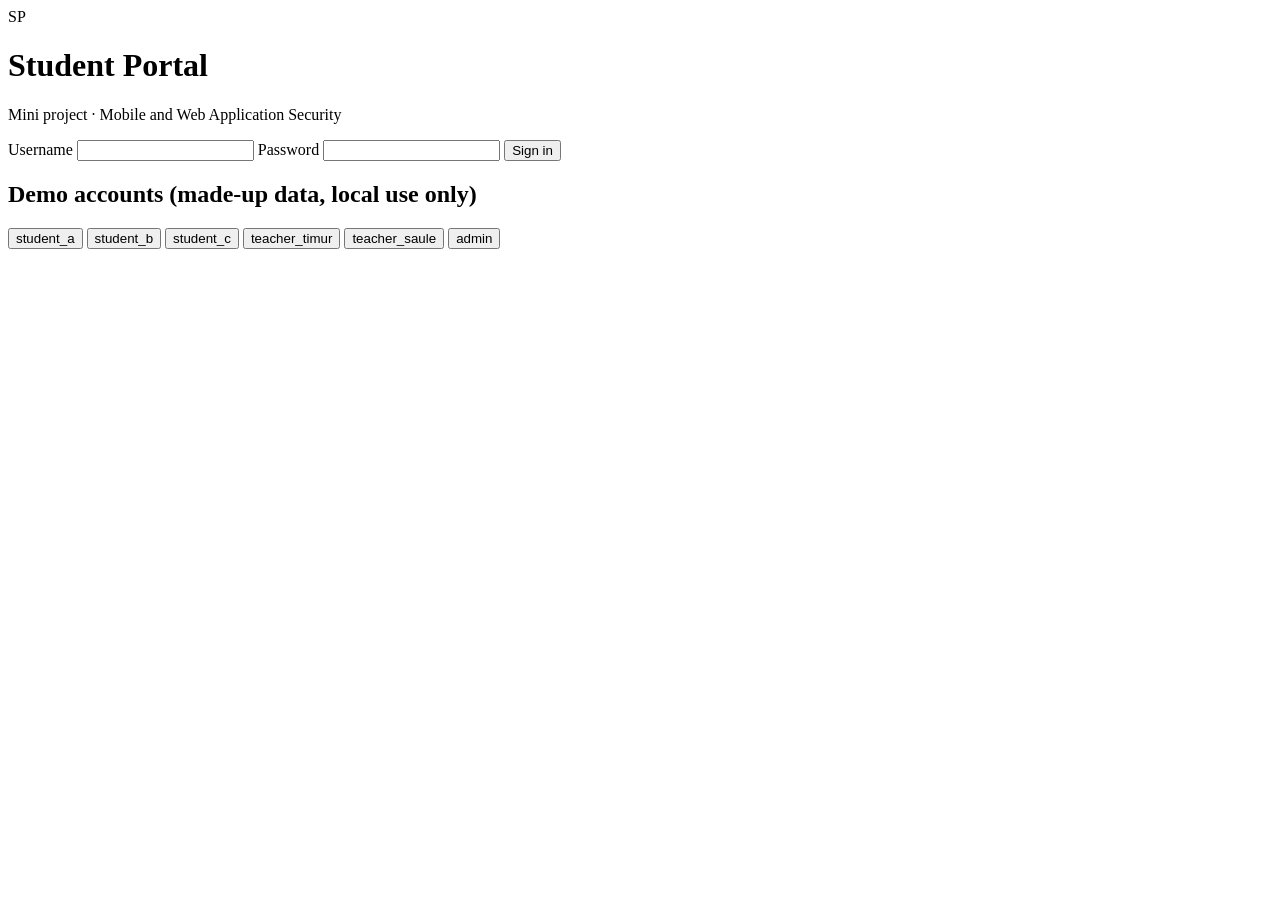
==== src/main/resources/static/index.html @ be2c6120 "feat: Student Portal v1 (intentionally vulnerable build) Spring Boot backend (JWT, roles STUDENT/TEA" ====
<!DOCTYPE html>
<html lang="en">
<head>
    <meta charset="UTF-8">
    <meta name="viewport" content="width=device-width, initial-scale=1">
    <title>Sign in · Secure Student Portal</title>
    <link rel="stylesheet" href="/css/style.css">
</head>
<body class="login-page">
<main class="login-card">
    <div class="brand">
        <span class="brand-mark">SP</span>
        <div>
            <h1>Student Portal</h1>
            <p class="muted">Mini project · Mobile and Web Application Security</p>
        </div>
    </div>

    <p id="build-badge" class="badge hidden"></p>

    <form id="login-form" autocomplete="off" novalidate>
        <label for="username">Username</label>
        <input id="username" name="username" required maxlength="64" autocomplete="username">

        <label for="password">Password</label>
        <input id="password" name="password" type="password" required maxlength="128"
               autocomplete="current-password">

        <button type="submit" class="btn primary">Sign in</button>
        <p id="login-error" class="error hidden" role="alert"></p>
    </form>

    <section class="demo-accounts">
        <h2>Demo accounts <span class="muted">(made-up data, local use only)</span></h2>
        <div class="chips">
            <button type="button" class="chip" data-user="student_a" data-pass="Student#2026">student_a</button>
            <button type="button" class="chip" data-user="student_b" data-pass="Student#2026">student_b</button>
            <button type="button" class="chip" data-user="student_c" data-pass="Student#2026">student_c</button>
            <button type="button" class="chip" data-user="teacher_timur" data-pass="Teacher#2026">teacher_timur</button>
            <button type="button" class="chip" data-user="teacher_saule" data-pass="Teacher#2026">teacher_saule</button>
            <button type="button" class="chip" data-user="admin" data-pass="Admin#2026">admin</button>
        </div>
    </section>
</main>
<script src="/js/api.js"></script>
<script src="/js/login.js"></script>
</body>
</html>
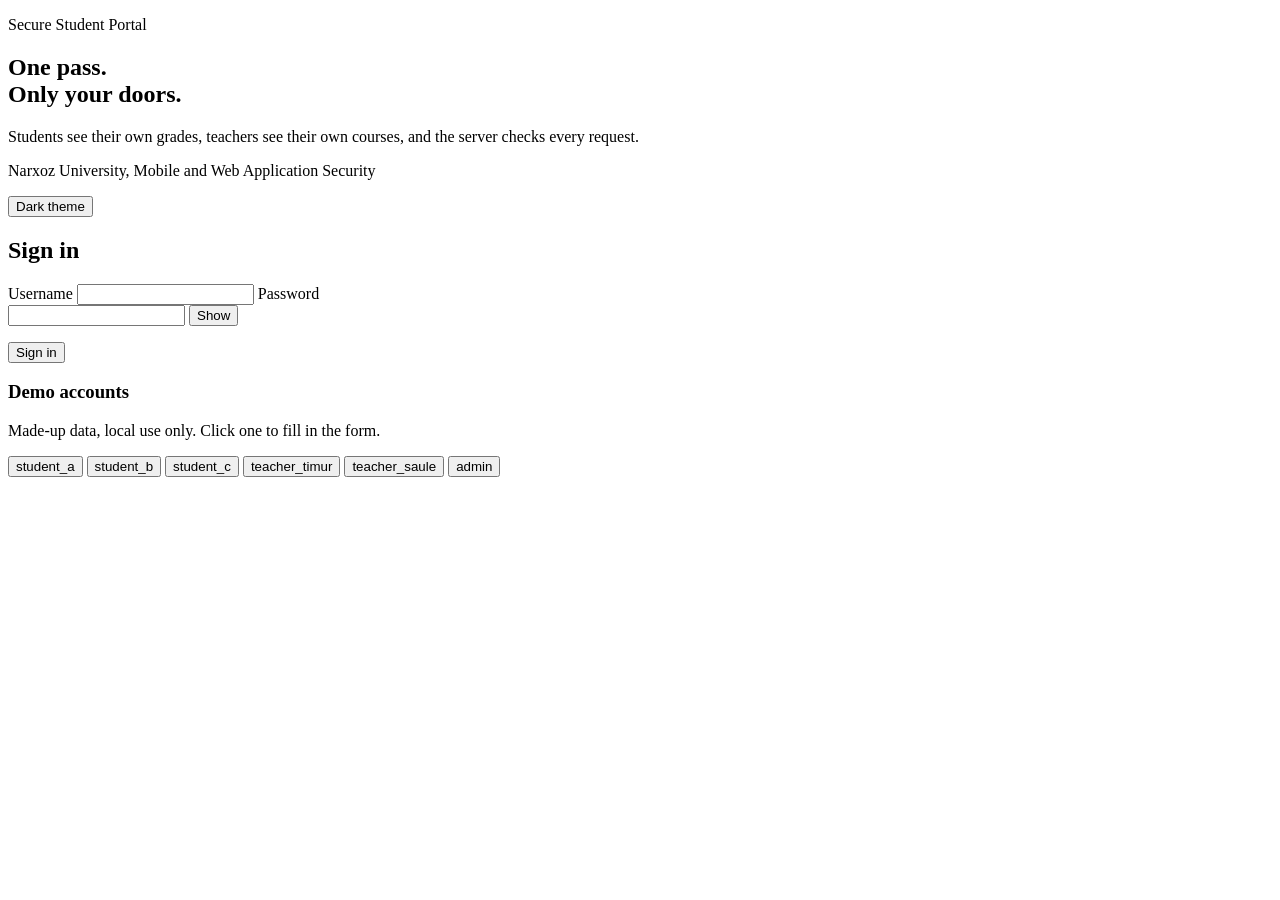
==== commit e4188afa: "feat(ui): campus pass design, dark theme, access check and about pages" ====
--- a/src/main/resources/static/index.html
+++ b/src/main/resources/static/index.html
@@ -4,45 +4,59 @@
     <meta charset="UTF-8">
     <meta name="viewport" content="width=device-width, initial-scale=1">
     <title>Sign in · Secure Student Portal</title>
+    <link rel="icon" href="data:image/svg+xml,%3Csvg xmlns='http://www.w3.org/2000/svg' viewBox='0 0 32 32'%3E%3Crect width='32' height='32' rx='8' fill='%232b4cde'/%3E%3Crect x='11' y='6' width='10' height='3' rx='1.5' fill='%23fff'/%3E%3Crect x='8' y='15' width='16' height='11' rx='3' fill='%23fff'/%3E%3C/svg%3E">
     <link rel="stylesheet" href="/css/style.css">
+    <script src="/js/theme.js"></script>
 </head>
 <body class="login-page">
-<main class="login-card">
-    <div class="brand">
-        <span class="brand-mark">SP</span>
-        <div>
-            <h1>Student Portal</h1>
-            <p class="muted">Mini project · Mobile and Web Application Security</p>
-        </div>
+<aside class="login-hero">
+    <p class="wordmark">Secure Student Portal</p>
+    <div class="hero-body">
+        <h1>One pass.<br>Only your doors.</h1>
+        <p class="hero-lead">Students see their own grades, teachers see their own courses, and the server checks every request.</p>
     </div>
+    <div class="lanyard"><section id="pass" class="pass role-none" aria-label="Campus pass preview" aria-live="polite"></section></div>
+    <p class="hero-note">Narxoz University, Mobile and Web Application Security</p>
+</aside>
 
-    <p id="build-badge" class="badge hidden"></p>
+<main class="login-main">
+    <div class="login-bar">
+        <span id="build-badge" class="badge hidden"></span>
+        <button id="theme-toggle" class="btn ghost small" type="button">Dark theme</button>
+    </div>
+    <div class="login-form-wrap">
+        <h2 class="login-title">Sign in</h2>
+        <form id="login-form" autocomplete="off" novalidate>
+            <label for="username">Username</label>
+            <input id="username" name="username" required maxlength="64" autocomplete="username">
 
-    <form id="login-form" autocomplete="off" novalidate>
-        <label for="username">Username</label>
-        <input id="username" name="username" required maxlength="64" autocomplete="username">
+            <label for="password">Password</label>
+            <div class="field-with-action">
+                <input id="password" name="password" type="password" required maxlength="128"
+                       autocomplete="current-password">
+                <button id="show-password" class="field-action" type="button" aria-label="Show password">Show</button>
+            </div>
 
-        <label for="password">Password</label>
-        <input id="password" name="password" type="password" required maxlength="128"
-               autocomplete="current-password">
+            <p id="login-error" class="error hidden" role="alert"></p>
+            <button id="login-submit" type="submit" class="btn primary">Sign in</button>
+        </form>
 
-        <button type="submit" class="btn primary">Sign in</button>
-        <p id="login-error" class="error hidden" role="alert"></p>
-    </form>
-
-    <section class="demo-accounts">
-        <h2>Demo accounts <span class="muted">(made-up data, local use only)</span></h2>
-        <div class="chips">
-            <button type="button" class="chip" data-user="student_a" data-pass="Student#2026">student_a</button>
-            <button type="button" class="chip" data-user="student_b" data-pass="Student#2026">student_b</button>
-            <button type="button" class="chip" data-user="student_c" data-pass="Student#2026">student_c</button>
-            <button type="button" class="chip" data-user="teacher_timur" data-pass="Teacher#2026">teacher_timur</button>
-            <button type="button" class="chip" data-user="teacher_saule" data-pass="Teacher#2026">teacher_saule</button>
-            <button type="button" class="chip" data-user="admin" data-pass="Admin#2026">admin</button>
-        </div>
-    </section>
+        <section class="demo-accounts">
+            <h3>Demo accounts</h3>
+            <p class="muted">Made-up data, local use only. Click one to fill in the form.</p>
+            <div class="chips">
+                <button type="button" class="chip role-student" data-user="student_a" data-pass="Student#2026" data-name="Aliya Student" data-role="STUDENT">student_a</button>
+                <button type="button" class="chip role-student" data-user="student_b" data-pass="Student#2026" data-name="Bolat Student" data-role="STUDENT">student_b</button>
+                <button type="button" class="chip role-student" data-user="student_c" data-pass="Student#2026" data-name="Dana Student" data-role="STUDENT">student_c</button>
+                <button type="button" class="chip role-teacher" data-user="teacher_timur" data-pass="Teacher#2026" data-name="Timur Teacher" data-role="TEACHER">teacher_timur</button>
+                <button type="button" class="chip role-teacher" data-user="teacher_saule" data-pass="Teacher#2026" data-name="Saule Teacher" data-role="TEACHER">teacher_saule</button>
+                <button type="button" class="chip role-admin" data-user="admin" data-pass="Admin#2026" data-name="Portal Admin" data-role="ADMIN">admin</button>
+            </div>
+        </section>
+    </div>
 </main>
 <script src="/js/api.js"></script>
+<script src="/js/pass.js"></script>
 <script src="/js/login.js"></script>
 </body>
 </html>
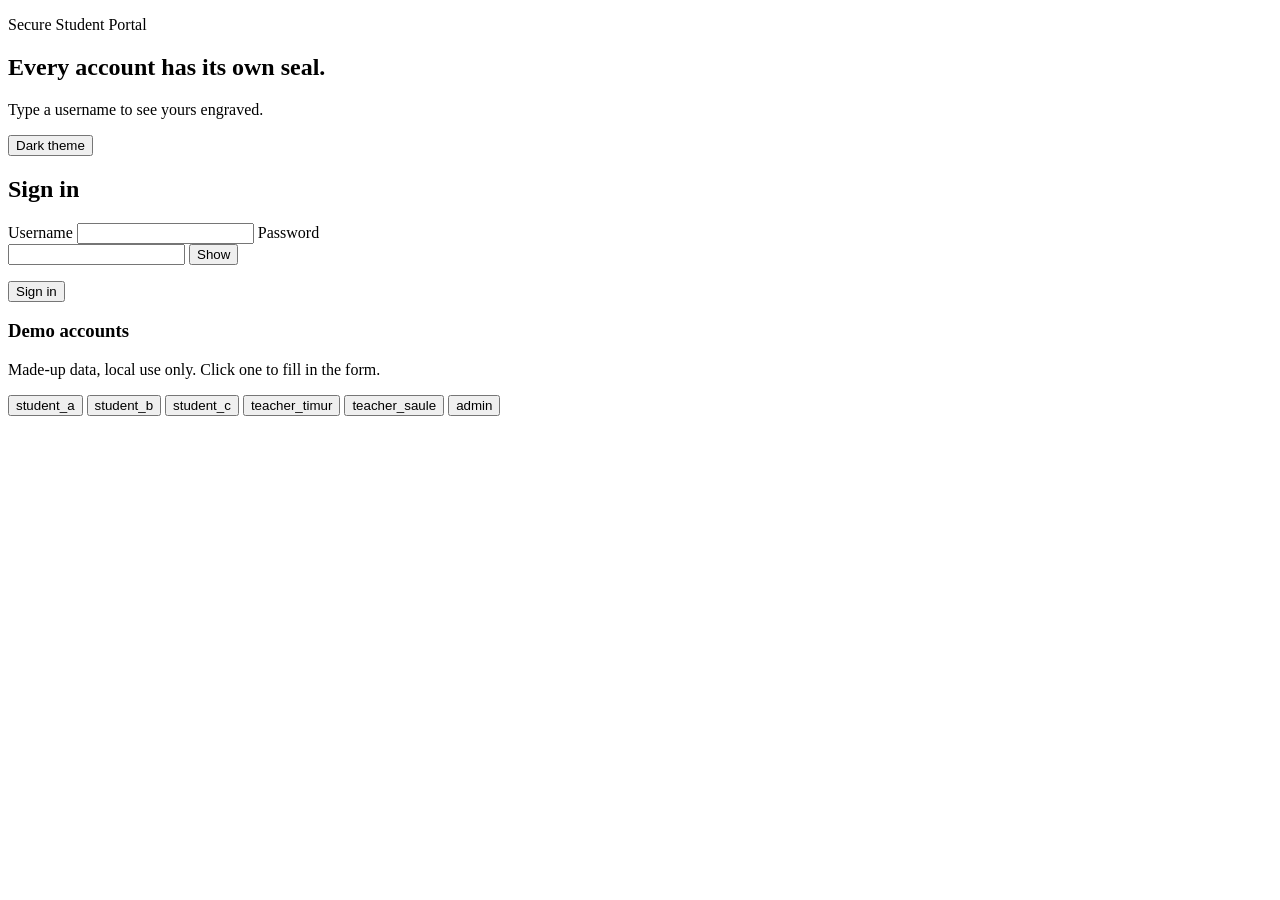
==== commit baa491ca: "feat(ui): engraved blue and white design with account seals and access stamps" ====
--- a/src/main/resources/static/index.html
+++ b/src/main/resources/static/index.html
@@ -4,19 +4,19 @@
     <meta charset="UTF-8">
     <meta name="viewport" content="width=device-width, initial-scale=1">
     <title>Sign in · Secure Student Portal</title>
-    <link rel="icon" href="data:image/svg+xml,%3Csvg xmlns='http://www.w3.org/2000/svg' viewBox='0 0 32 32'%3E%3Crect width='32' height='32' rx='8' fill='%232b4cde'/%3E%3Crect x='11' y='6' width='10' height='3' rx='1.5' fill='%23fff'/%3E%3Crect x='8' y='15' width='16' height='11' rx='3' fill='%23fff'/%3E%3C/svg%3E">
+    <link rel="icon" href="data:image/svg+xml,%3Csvg xmlns='http://www.w3.org/2000/svg' viewBox='0 0 32 32'%3E%3Crect width='32' height='32' rx='8' fill='%231440d8'/%3E%3Crect x='11' y='6' width='10' height='3' rx='1.5' fill='%23fff'/%3E%3Crect x='8' y='15' width='16' height='11' rx='3' fill='%23fff'/%3E%3C/svg%3E">
     <link rel="stylesheet" href="/css/style.css">
     <script src="/js/theme.js"></script>
 </head>
 <body class="login-page">
 <aside class="login-hero">
+    <div id="login-seal" class="login-seal"></div>
     <p class="wordmark">Secure Student Portal</p>
     <div class="hero-body">
-        <h1>One pass.<br>Only your doors.</h1>
-        <p class="hero-lead">Students see their own grades, teachers see their own courses, and the server checks every request.</p>
+        <h1>Every account has its own seal.</h1>
+        <p>Type a username to see yours engraved.</p>
     </div>
-    <div class="lanyard"><section id="pass" class="pass role-none" aria-label="Campus pass preview" aria-live="polite"></section></div>
-    <p class="hero-note">Narxoz University, Mobile and Web Application Security</p>
+    <p id="login-mrz" class="mrz" aria-hidden="true"></p>
 </aside>
 
 <main class="login-main">
@@ -45,12 +45,12 @@
             <h3>Demo accounts</h3>
             <p class="muted">Made-up data, local use only. Click one to fill in the form.</p>
             <div class="chips">
-                <button type="button" class="chip role-student" data-user="student_a" data-pass="Student#2026" data-name="Aliya Student" data-role="STUDENT">student_a</button>
-                <button type="button" class="chip role-student" data-user="student_b" data-pass="Student#2026" data-name="Bolat Student" data-role="STUDENT">student_b</button>
-                <button type="button" class="chip role-student" data-user="student_c" data-pass="Student#2026" data-name="Dana Student" data-role="STUDENT">student_c</button>
-                <button type="button" class="chip role-teacher" data-user="teacher_timur" data-pass="Teacher#2026" data-name="Timur Teacher" data-role="TEACHER">teacher_timur</button>
-                <button type="button" class="chip role-teacher" data-user="teacher_saule" data-pass="Teacher#2026" data-name="Saule Teacher" data-role="TEACHER">teacher_saule</button>
-                <button type="button" class="chip role-admin" data-user="admin" data-pass="Admin#2026" data-name="Portal Admin" data-role="ADMIN">admin</button>
+                <button type="button" class="chip" data-user="student_a" data-pass="Student#2026">student_a</button>
+                <button type="button" class="chip" data-user="student_b" data-pass="Student#2026">student_b</button>
+                <button type="button" class="chip" data-user="student_c" data-pass="Student#2026">student_c</button>
+                <button type="button" class="chip" data-user="teacher_timur" data-pass="Teacher#2026">teacher_timur</button>
+                <button type="button" class="chip" data-user="teacher_saule" data-pass="Teacher#2026">teacher_saule</button>
+                <button type="button" class="chip" data-user="admin" data-pass="Admin#2026">admin</button>
             </div>
         </section>
     </div>
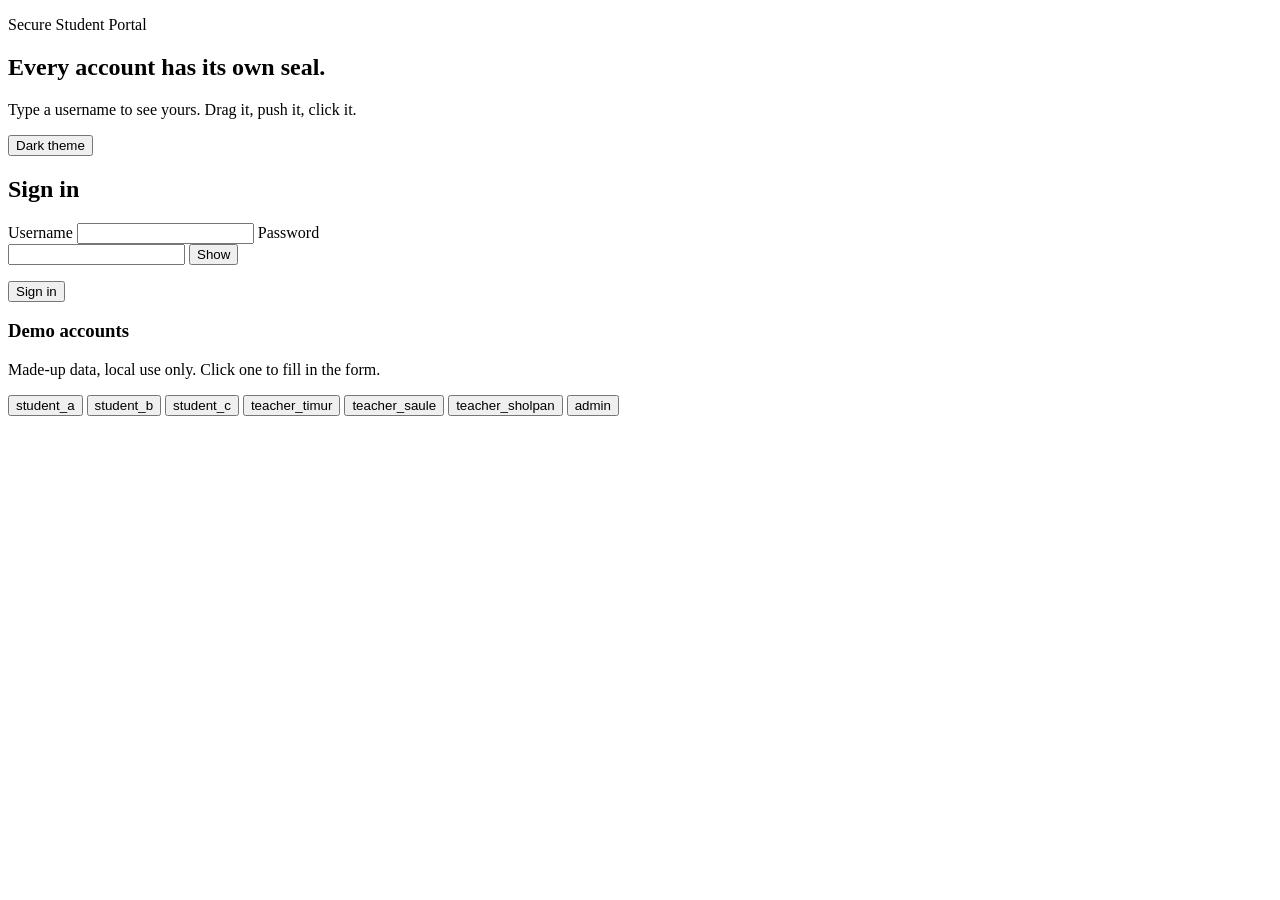
==== commit b4a286c2: "feat(ui): interactive seal, seal lab and animated access check" ====
--- a/src/main/resources/static/index.html
+++ b/src/main/resources/static/index.html
@@ -6,6 +6,7 @@
     <title>Sign in · Secure Student Portal</title>
     <link rel="icon" href="data:image/svg+xml,%3Csvg xmlns='http://www.w3.org/2000/svg' viewBox='0 0 32 32'%3E%3Crect width='32' height='32' rx='8' fill='%231440d8'/%3E%3Crect x='11' y='6' width='10' height='3' rx='1.5' fill='%23fff'/%3E%3Crect x='8' y='15' width='16' height='11' rx='3' fill='%23fff'/%3E%3C/svg%3E">
     <link rel="stylesheet" href="/css/style.css">
+    <script src="/js/motion.js"></script>
     <script src="/js/theme.js"></script>
 </head>
 <body class="login-page">
@@ -14,7 +15,7 @@
     <p class="wordmark">Secure Student Portal</p>
     <div class="hero-body">
         <h1>Every account has its own seal.</h1>
-        <p>Type a username to see yours engraved.</p>
+        <p>Type a username to see yours. Drag it, push it, click it.</p>
     </div>
     <p id="login-mrz" class="mrz" aria-hidden="true"></p>
 </aside>
@@ -50,12 +51,14 @@
                 <button type="button" class="chip" data-user="student_c" data-pass="Student#2026">student_c</button>
                 <button type="button" class="chip" data-user="teacher_timur" data-pass="Teacher#2026">teacher_timur</button>
                 <button type="button" class="chip" data-user="teacher_saule" data-pass="Teacher#2026">teacher_saule</button>
+                <button type="button" class="chip" data-user="teacher_sholpan" data-pass="Teacher#2026">teacher_sholpan</button>
                 <button type="button" class="chip" data-user="admin" data-pass="Admin#2026">admin</button>
             </div>
         </section>
     </div>
 </main>
 <script src="/js/api.js"></script>
+<script src="/js/seal.js"></script>
 <script src="/js/pass.js"></script>
 <script src="/js/login.js"></script>
 </body>
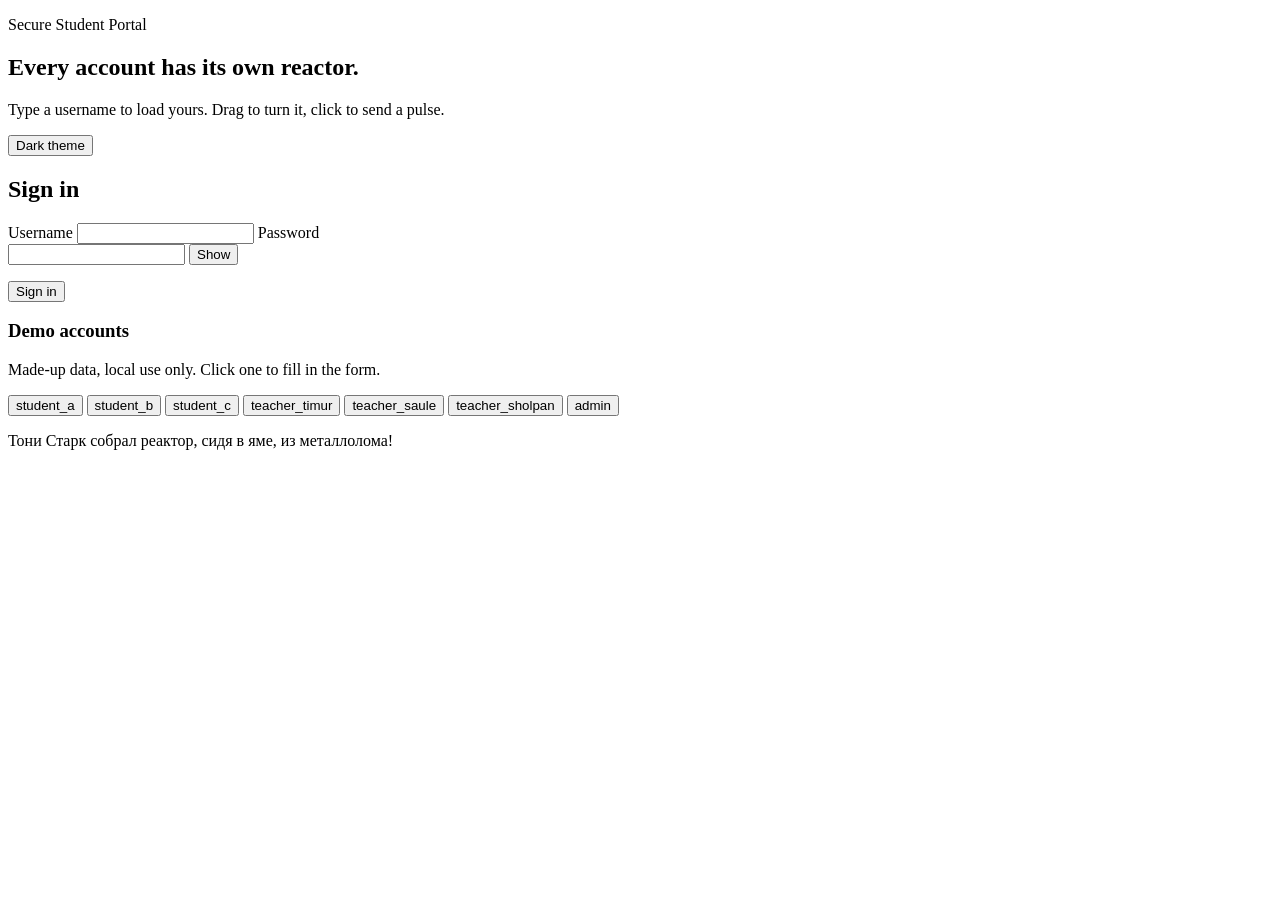
==== commit b8b4e9b7: "feat(ui): customizable 3D reactor instead of the seal" ====
--- a/src/main/resources/static/index.html
+++ b/src/main/resources/static/index.html
@@ -6,17 +6,20 @@
     <title>Sign in · Secure Student Portal</title>
     <link rel="icon" href="data:image/svg+xml,%3Csvg xmlns='http://www.w3.org/2000/svg' viewBox='0 0 32 32'%3E%3Crect width='32' height='32' rx='8' fill='%231440d8'/%3E%3Crect x='11' y='6' width='10' height='3' rx='1.5' fill='%23fff'/%3E%3Crect x='8' y='15' width='16' height='11' rx='3' fill='%23fff'/%3E%3C/svg%3E">
     <link rel="stylesheet" href="/css/style.css">
+    <link rel="stylesheet" href="/css/hud.css">
     <script src="/js/motion.js"></script>
     <script src="/js/theme.js"></script>
 </head>
 <body class="login-page">
 <aside class="login-hero">
-    <div id="login-seal" class="login-seal"></div>
+    <div id="login-reactor" class="login-reactor"></div>
     <p class="wordmark">Secure Student Portal</p>
     <div class="hero-body">
-        <h1>Every account has its own seal.</h1>
-        <p>Type a username to see yours. Drag it, push it, click it.</p>
+        <h1>Every account has its own reactor.</h1>
+        <p>Type a username to load yours. Drag to turn it, click to send a pulse.</p>
     </div>
+    <div class="core-colors"><div id="login-swatches" class="swatches" role="group" aria-label="Reactor color"></div></div>
+    <ul id="security-status" class="status" aria-label="Security status of this server"></ul>
     <p id="login-mrz" class="mrz" aria-hidden="true"></p>
 </aside>
 
@@ -56,9 +59,11 @@
             </div>
         </section>
     </div>
+    <p class="easter" lang="ru">Тони Старк собрал реактор, сидя в яме, из металлолома!</p>
 </main>
 <script src="/js/api.js"></script>
-<script src="/js/seal.js"></script>
+<script src="/js/hud.js"></script>
+<script src="/js/reactor.js"></script>
 <script src="/js/pass.js"></script>
 <script src="/js/login.js"></script>
 </body>
